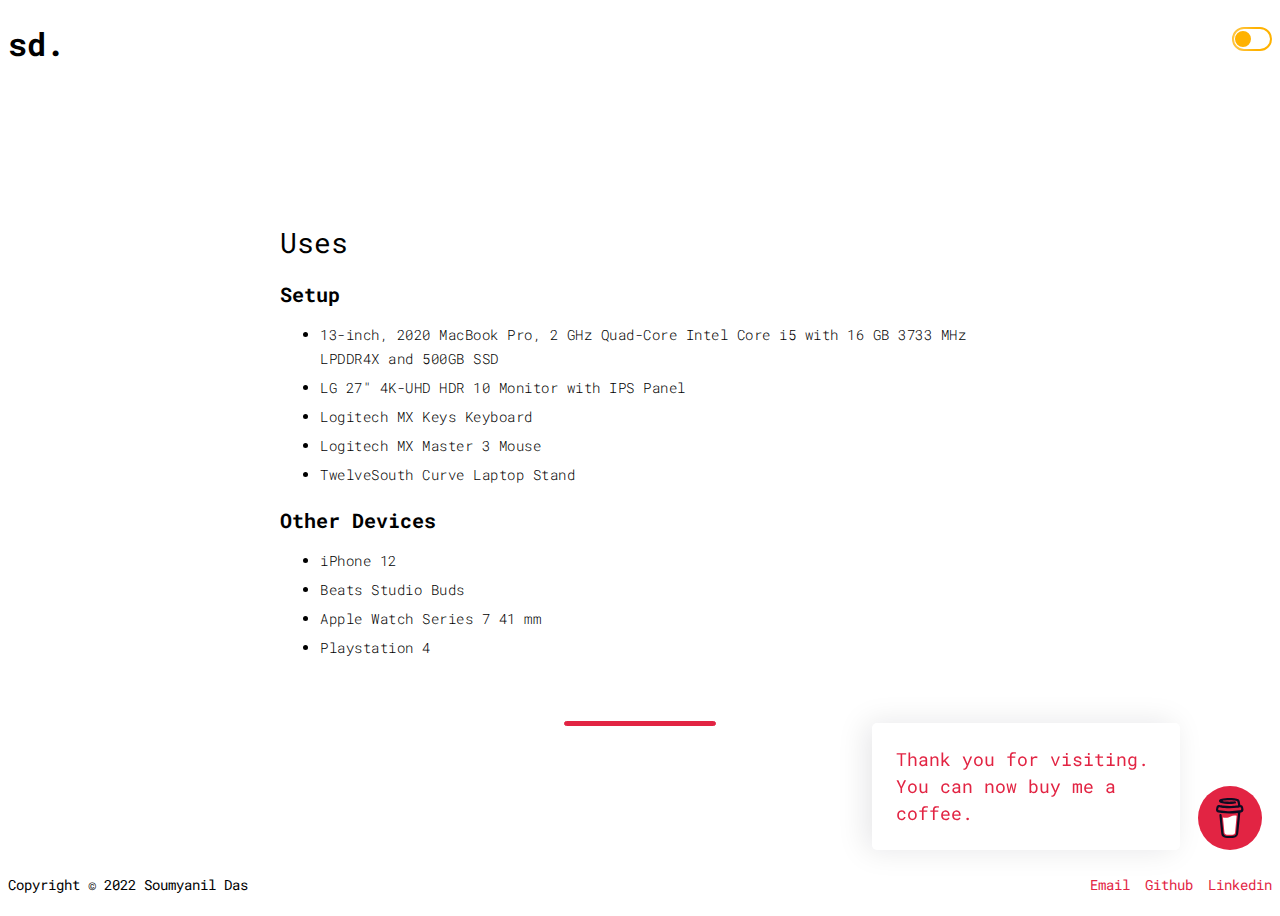
==== uses.html @ 49ff29d4 "Updates" ====
<!DOCTYPE html>
<html lang="en">

<head>
  <meta charset="utf-8">
  <meta http-equiv="X-UA-Compatible" content="IE=edge">
  <meta name="viewport" content="width=device-width, initial-scale=1.0">
  <meta http-equiv="content-type" content="text/html; charset=utf-8">
  <meta name="description" content="Soumyanil Das, primarily a Front End Developer from Calcutta">

  <meta property="og:type" content="website">
  <meta property="og:title" content="Soumyanil Das | Front End Developer">
  <meta property="og:description" content="Soumyanil Das, primarily a Front End Developer from Calcutta">
  <meta property="og:url" content="https://www.soumyanildas.com/">
  <meta property="og:site_name" content="Soumyanil Das | Front End Developer">
  <link rel="icon" href="img/favicon.ico" type="image/x-icon">
  <link rel="apple-touch-icon" sizes="144x144" href="img/apple-touch-icon-ipad-retina.png" />
  <link rel="apple-touch-icon" sizes="114x114" href="img/apple-touch-icon-iphone-retina.png" />
  <link rel="apple-touch-icon" sizes="72x72" href="img/apple-touch-icon-ipad.png" />
  <link rel="apple-touch-icon" sizes="57x57" href="img/apple-touch-icon-iphone.png" />

  <link href="https://fonts.googleapis.com/css?family=Roboto+Mono:100,200,300,400,500,700" rel="stylesheet">
  <link rel="stylesheet" href="./css/style.min.css">
  <link rel="stylesheet" href="./css/animate.min.css">
  <title>Soumyanil Das - Uses</title>
</head>

<body class="light">
  <div class="wrapper animated fadeIn">
    <header class="page-header">
      <nav>
        <h1 class="logo"><a href="/">sd.</a></h1>
        <div class="toggle-box">
          <input type="checkbox" name="checkbox1" id="toggle-box-checkbox" />
          <label for="toggle-box-checkbox" class="toggle-box-label-left"></label><label for="toggle-box-checkbox" class="toggle-box-label"></label>
        </div>
      </nav>
    </header>
    <main class="page-main">
      <section class="uses-list">
        <div class="title">Uses</div>
        <section class="uses-subsection">
          <div class="uses-subtitle">Setup</div>
          <ul class="uses-sublist">
            <li>13-inch, 2020 MacBook Pro, 2 GHz Quad-Core Intel Core i5 with 16 GB 3733 MHz LPDDR4X and 500GB SSD</li>
            <li>LG 27" 4K-UHD HDR 10 Monitor with IPS Panel</li>
            <li>Logitech MX Keys Keyboard</li>
            <li>Logitech MX Master 3 Mouse</li>
            <li>TwelveSouth Curve Laptop Stand</li>
          </ul>
        </section>
        <section class="uses-subsection">
          <div class="uses-subtitle">Other Devices</div>
          <ul class="uses-sublist">
            <li>iPhone 12</li>
            <li>Beats Studio Buds</li>
            <li>Apple Watch Series 7 41 mm</li>
            <li>Playstation 4</li>
          </ul>
        </section>
      </section>
      <hr />
    </main>
    <footer class="page-footer">
      <div class="copyright">
        Copyright &copy; 2022 Soumyanil Das
      </div>
      <ul>
        <li><a href="mailto:info@soumyanildas.com">Email</a></li>
        <li><a href="https://github.com/soumyanildas" target="_blank">Github</a></li>
        <li><a href="https://www.linkedin.com/in/soumyanil-das/" target="_blank">Linkedin</a></li>
      </ul>
    </footer>
    <div class="buy-me-coffee-widget">
      <div class="buy-me-coffee">
        <a href="https://www.buymeacoffee.com/soumyanil" target="_blank" rel="nofollow" class="coffee-cup">
          <img src="./img/coffee-cup.svg" alt="coffee-cup">
        </a>
        <div class="buy-me-coffee-text">
          Thank you for visiting. You can now buy me a coffee.
        </div>
      </div>
    </div>
  </div>
  <script src="js/main.min.js"></script>
</body>

</html>
---- css/style.min.css ----
body.light,body.light .logo a,body.light .menu-item{color:#000}::selection{background:#e22443;color:#fff}::-moz-selection{background:#e22443;color:#fff}*{font-family:"Roboto Mono"}body{height:100vh}body.light{background-color:#fff}.light .stack-name:hover,body.dark,body.dark .logo a,body.dark .menu-item{color:#fff}body.dark{background-color:#000}.page-main .portfolio-work .portfolio .portfolio-link-wrapper .portfolio-stack-wrapper .stack-name:hover,.page-main hr{background-color:#e22443}.wrapper{display:flex;flex-direction:column;min-height:100%}.page-header nav{display:flex;flex-wrap:wrap;justify-content:space-between;align-items:center}.page-footer ul,.page-header nav ul{list-style-type:none;display:inline-flex}.page-header nav ul li a,.page-main .portfolio-work .portfolio .portfolio-link-wrapper .portfolio-link a{color:#e22443;text-decoration:none}.page-footer ul li a:hover,.page-header nav ul li a:hover,.page-main .about-me a:hover,.page-main .portfolio-work .portfolio .portfolio-link-wrapper .portfolio-link a:hover{text-decoration:underline}.page-header nav .logo{margin-top:14px;font-size:32px}.page-header nav .logo a{text-decoration:none}.page-header nav .right-menu{display:flex;justify-content:space-around;align-items:center}.page-header nav .right-menu .menu-item{margin-right:30px;margin-top:-15px;text-decoration:none}.page-main{display:flex;flex-direction:column;justify-content:center;align-items:center;max-width:720px;padding:24px 0;margin:auto;width:100%}.page-main .greetings{width:100%}.page-main .greetings .greetings-message{font-size:28px}.page-main .greetings .hello{font-size:28px;margin-left:15px}.page-main .title,.page-main .uses-list .title,.page-main .work-with .title{width:100%;font-size:28px}.page-main .about-me{width:100%;margin-top:20px;letter-spacing:.5px;font-weight:300;line-height:24px}.page-main .about-me .highlight{color:#e22443;font-weight:500}.page-main .about-me a{color:#e22443;text-decoration:none;font-weight:500}.page-main .work-with{width:100%;margin-top:40px;margin-bottom:20px}.page-main .work-with .my-stack{display:flex;align-items:center;justify-content:space-between;flex-wrap:wrap}.page-main .work-with .my-stack .stack-item{margin-right:25px;margin-top:20px}.page-main .work-with .my-stack .stack-item img{width:48px}.page-main .work-with .my-stack .ionic img,.page-main .work-with .my-stack .my-sql img{width:85px}.page-main hr{margin-top:25px;width:150px;height:3px;border:1px solid #e22443;border-radius:5px}.page-main .portfolio-experience .portfolio,.page-main .portfolio-work .portfolio,.page-main .uses-list .uses-subsection{width:100%;margin-top:20px}.page-main .portfolio-experience .portfolio .portfolio-title,.page-main .portfolio-work .portfolio .portfolio-link-wrapper .portfolio-website{font-size:22px}.page-main .portfolio-experience .portfolio .portfolio-company{color:#e22443}.page-main .portfolio-experience .portfolio .portfolio-period{font-size:13px}.page-main .portfolio-experience .portfolio .portfolio-description,.page-main .portfolio-work .portfolio .portfolio-description{margin-top:15px;letter-spacing:.5px;font-weight:300;line-height:24px;font-size:14px}.page-main .portfolio-experience .portfolio .portfolio-description-list{list-style-type:"- "}.page-main .portfolio-work,.page-main .uses-list{margin-top:10px;margin-bottom:20px}.page-main .portfolio-work .portfolio .portfolio-link-wrapper{display:flex;flex-direction:column}.page-main .portfolio-work .portfolio .portfolio-link-wrapper .portfolio-link{font-size:13px;color:#e22443}.page-main .portfolio-work .portfolio .portfolio-link-wrapper .portfolio-stack-wrapper{display:flex}.page-main .portfolio-work .portfolio .portfolio-link-wrapper .portfolio-stack-wrapper .stack-name{margin-top:15px;margin-right:10px;border:1px solid #e22443;padding:10px;font-size:13px;cursor:pointer}.page-main .uses-list .uses-subsection .uses-subtitle{width:100%;font-size:20px;font-weight:700}.page-main .uses-list .uses-subsection .uses-sublist li{margin-top:5px;letter-spacing:.5px;font-weight:300;line-height:24px;font-size:14px}.toggle-box input[type=checkbox]:checked+.toggle-box-label-left,.toggle-box label{color:rgba(149,149,149,.51);font-weight:400}.page-footer{display:flex;justify-content:space-between;align-items:center;margin-top:0;font-size:14px}.page-footer ul li a{color:#e22443;text-decoration:none;margin-left:15px}@media (max-width:575.98px){.page-main .portfolio-work .portfolio .portfolio-link-wrapper .portfolio-stack-wrapper{flex-wrap:wrap}.page-main .portfolio-work .portfolio .portfolio-link-wrapper .portfolio-stack-wrapper .stack-name{padding:8px;font-size:12px}.page-footer{flex-direction:column;justify-content:center}.page-footer ul{padding-left:0}.page-footer ul li a{margin-left:0;margin-right:15px}}.toggle-box-label-left:empty{margin-left:-10px}.toggle-box-label-left:before{box-sizing:border-box;margin:4px -5px 4px 4px;padding:0;-webkit-transition:.25s ease-in-out;-moz-transition:.25s ease-in-out;-o-transition:.25s ease-in-out;transition:.25s ease-in-out;outline:0;content:"";display:block;position:absolute;z-index:1;line-height:34px;text-indent:40px;height:16px;width:16px;-webkit-border-radius:100%;-moz-border-radius:100%;border-radius:100%;right:26px;bottom:0;background:#ffb200;transform:rotate(-45deg);box-shadow:0 0 10px #fff}.toggle-box-label-left:after{box-sizing:border-box;margin:0;padding:0;-webkit-transition:.25s ease-in-out;-moz-transition:.25s ease-in-out;-o-transition:.25s ease-in-out;transition:.25s ease-in-out;outline:0;content:"";display:inline-block;width:40px;height:24px;-webkit-border-radius:16px;-moz-border-radius:16px;border-radius:16px;background:rgba(255,255,255,.15);vertical-align:middle;border:2px solid #ffb200}.toggle-box input[type=checkbox],.toggle-box input[type=checkbox]:active{position:absolute;top:-5000px;height:0;width:0;opacity:0;border:none;outline:0}.toggle-box input[type=checkbox]:checked+.toggle-box-label-left:before{right:17px;box-shadow:5px 5px 0 0 #eee;background:0 0}.toggle-box input[type=checkbox]:checked+.toggle-box-label-left:after{background:rgba(0,0,0,.15);border:2px solid #fff}.toggle-box input[type=checkbox]+.toggle-box-label-left,.toggle-box input[type=checkbox]:checked+.toggle-box-label-left+.toggle-box-label{color:rgba(250,250,250,.51);font-weight:700}.toggle-box label{display:inline-block;position:relative;padding:0;margin-bottom:20px;font-size:14px;line-height:16px;cursor:pointer}.buy-me-coffee-widget{position:fixed;bottom:50px;right:18px}.buy-me-coffee-widget .buy-me-coffee{background-color:#e22443;width:64px;height:64px;border-radius:50%;display:flex}.buy-me-coffee-widget .buy-me-coffee .coffee-cup{width:100%;display:flex;justify-content:center;align-items:center;outline:0}.buy-me-coffee-widget .buy-me-coffee .coffee-cup:hover+.buy-me-coffee-text{opacity:1}.buy-me-coffee-widget .buy-me-coffee .coffee-cup img{width:40px;height:40px}.buy-me-coffee-widget .buy-me-coffee .buy-me-coffee-text{opacity:0;position:fixed;width:auto;max-width:260px;bottom:50px;right:100px;background-color:#fff;color:#e22443;border-radius:5px;font-size:18px;line-height:1.5;box-shadow:rgba(13,12,34,.1) -6px 0 30px;padding:23px 24px;-webkit-transition:opacity .5s;-moz-transition:opacity .5s;-o-transition:opacity .5s;transition:opacity .5s}
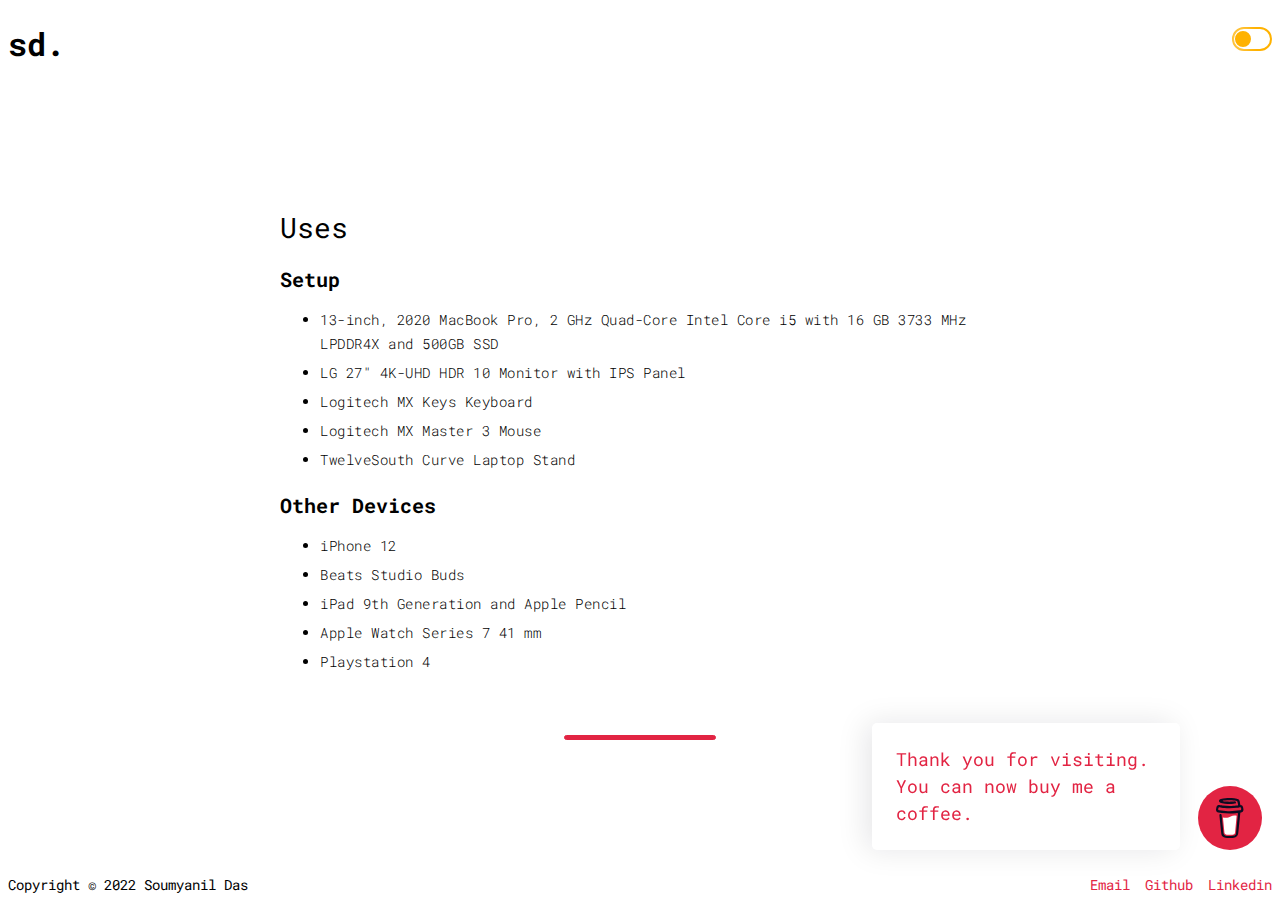
==== commit e80ff1b3: "Updates" ====
--- a/uses.html
+++ b/uses.html
@@ -54,6 +54,7 @@
           <ul class="uses-sublist">
             <li>iPhone 12</li>
             <li>Beats Studio Buds</li>
+            <li>iPad 9th Generation and Apple Pencil</li>
             <li>Apple Watch Series 7 41 mm</li>
             <li>Playstation 4</li>
           </ul>
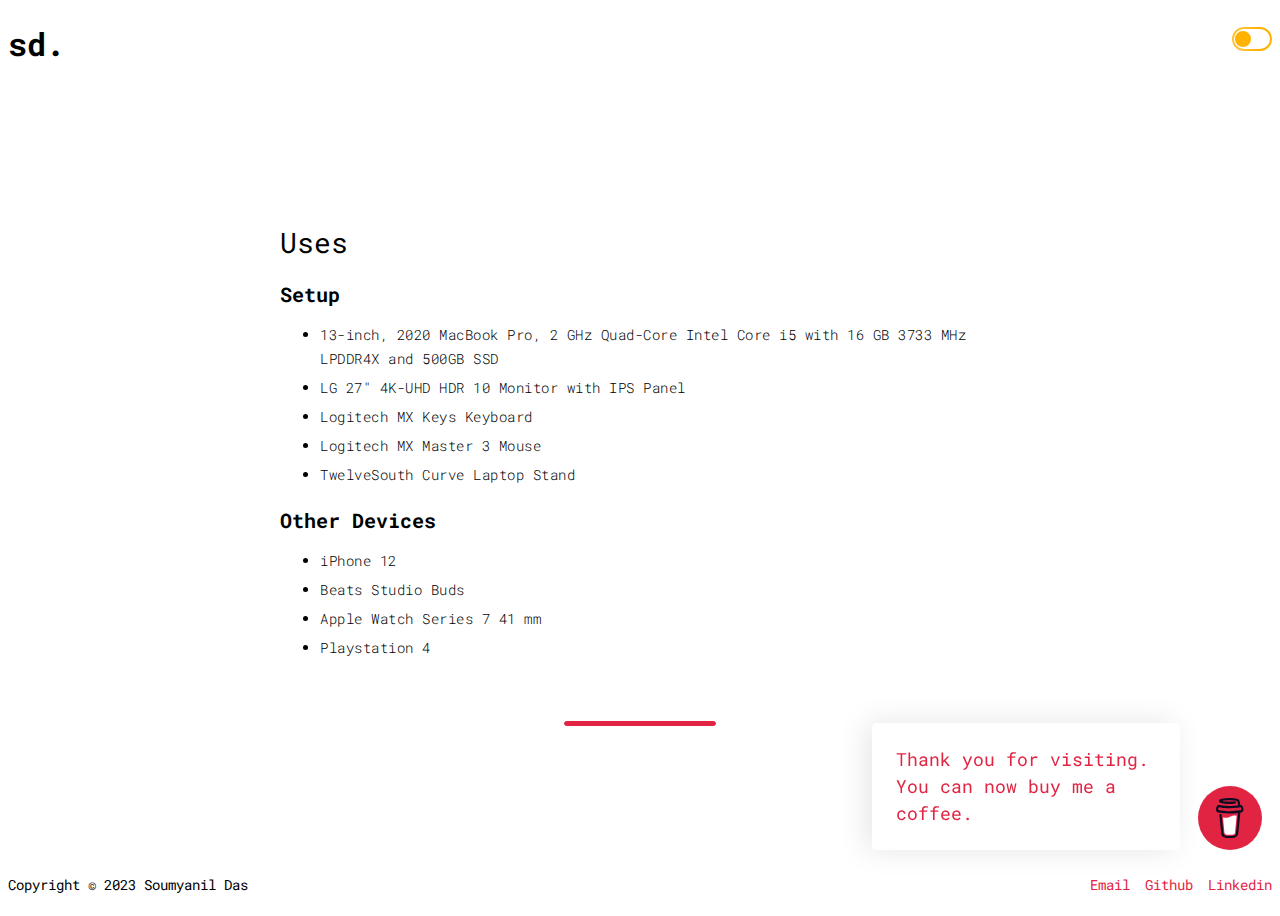
==== commit 3b3794b9: "Updated details" ====
--- a/uses.html
+++ b/uses.html
@@ -54,7 +54,6 @@
           <ul class="uses-sublist">
             <li>iPhone 12</li>
             <li>Beats Studio Buds</li>
-            <li>iPad 9th Generation and Apple Pencil</li>
             <li>Apple Watch Series 7 41 mm</li>
             <li>Playstation 4</li>
           </ul>
@@ -64,7 +63,7 @@
     </main>
     <footer class="page-footer">
       <div class="copyright">
-        Copyright &copy; 2022 Soumyanil Das
+        Copyright &copy; 2023 Soumyanil Das
       </div>
       <ul>
         <li><a href="mailto:info@soumyanildas.com">Email</a></li>
